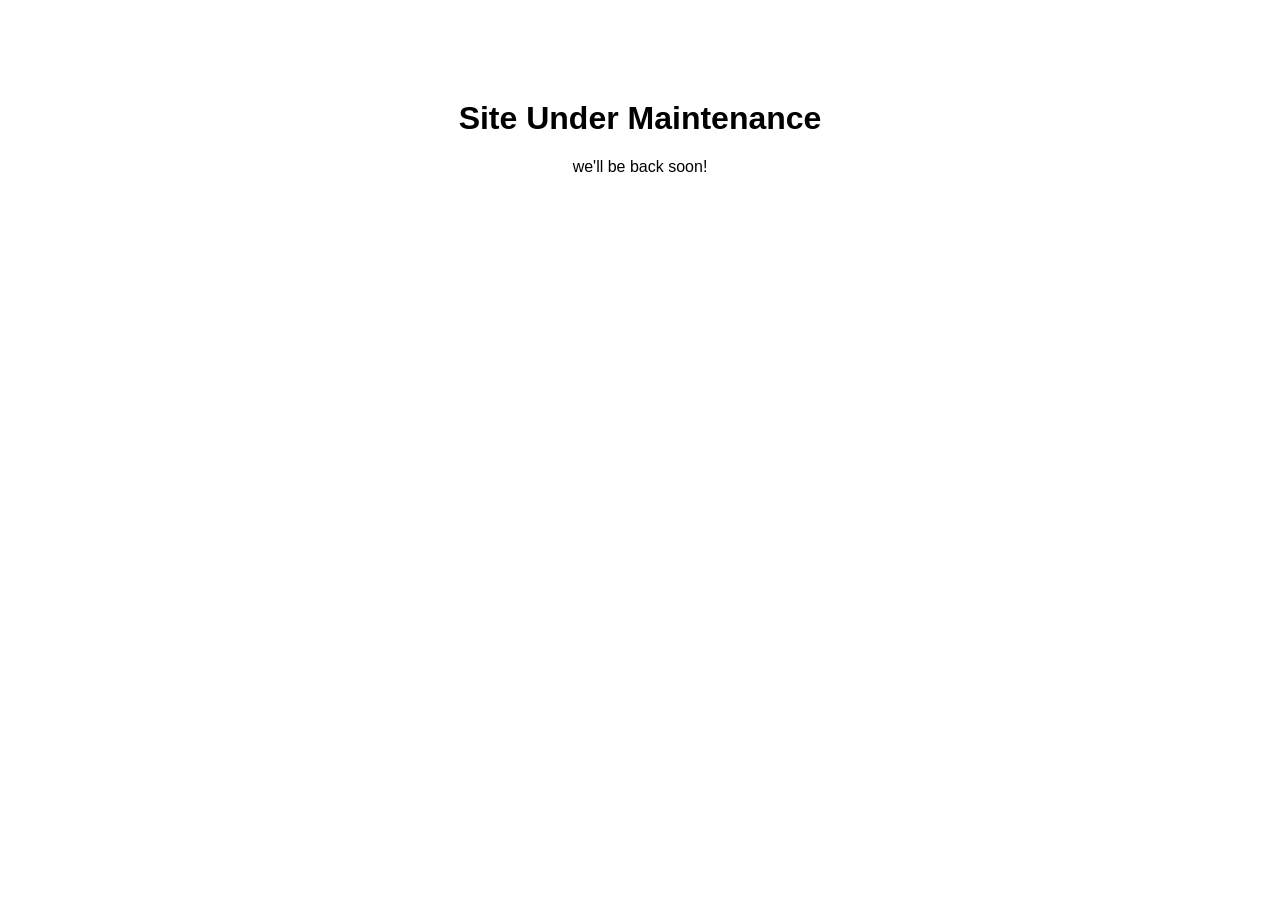
==== index.html @ 4a30d423 "Create index.html" ====
<!Document html>
<html>
  <head>
    <title>Maintenance</title>
    <style>
      body {
        font-family: sans-serif;
        text-align: center;
        margin-top: 100px;
      }
    </style>
  </head>
  <body>
    <h1> Site Under Maintenance</h1>
    <p>we'll be back soon!</p>
  </body>
</html>
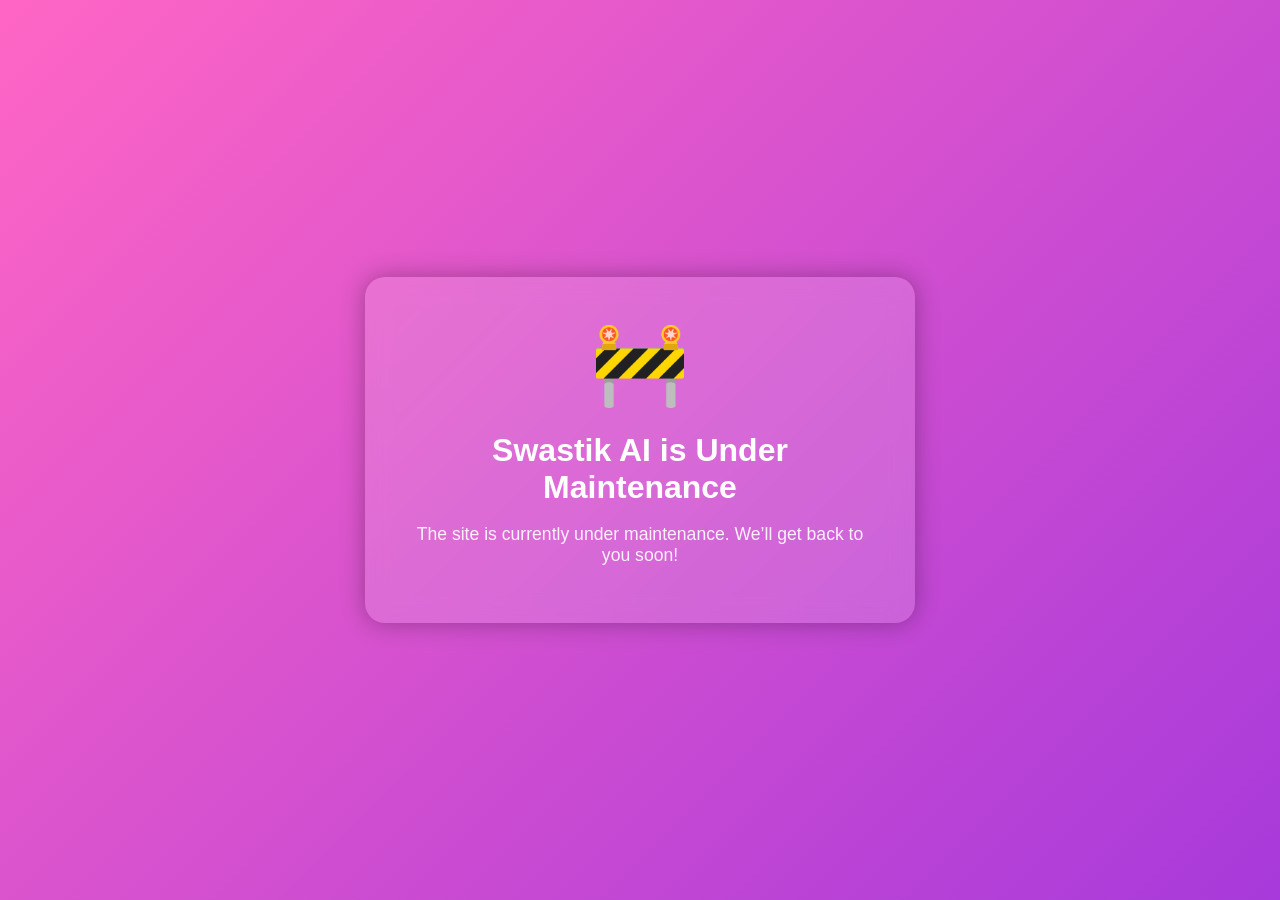
==== commit b23d1306: "Update index.html" ====
--- a/index.html
+++ b/index.html
@@ -1,17 +1,64 @@
-<!Document html>
-<html>
-  <head>
-    <title>Maintenance</title>
-    <style>
-      body {
-        font-family: sans-serif;
-        text-align: center;
-        margin-top: 100px;
-      }
-    </style>
-  </head>
-  <body>
-    <h1> Site Under Maintenance</h1>
-    <p>we'll be back soon!</p>
-  </body>
+<!DOCTYPE html>
+<html lang="en">
+<head>
+  <meta charset="UTF-8" />
+  <meta name="viewport" content="width=device-width, initial-scale=1.0" />
+  <title>Swastik AI - Maintenance</title>
+  <style>
+    body {
+      margin: 0;
+      padding: 0;
+      font-family: "Poppins", sans-serif;
+      background: linear-gradient(135deg, #ff66c4, #8a2be2, #00b4ff, #000000);
+      background-size: 400% 400%;
+      animation: gradientBG 12s ease infinite;
+      color: white;
+      display: flex;
+      flex-direction: column;
+      justify-content: center;
+      align-items: center;
+      height: 100vh;
+      text-align: center;
+    }
+
+    @keyframes gradientBG {
+      0% { background-position: 0% 50%; }
+      50% { background-position: 100% 50%; }
+      100% { background-position: 0% 50%; }
+    }
+
+    .card {
+      background: rgba(255, 255, 255, 0.15);
+      backdrop-filter: blur(12px);
+      padding: 40px 50px;
+      border-radius: 20px;
+      box-shadow: 0 0 25px rgba(0,0,0,0.3);
+      max-width: 450px;
+    }
+
+    .icon {
+      font-size: 80px;
+      margin-bottom: 20px;
+    }
+
+    h1 {
+      font-size: 2rem;
+      margin-bottom: 10px;
+    }
+
+    p {
+      font-size: 1.1rem;
+      opacity: 0.9;
+    }
+  </style>
+</head>
+<body>
+
+  <div class="card">
+    <div class="icon">🚧</div>
+    <h1>Swastik AI is Under Maintenance</h1>
+    <p>The site is currently under maintenance. We’ll get back to you soon!</p>
+  </div>
+
+</body>
 </html>
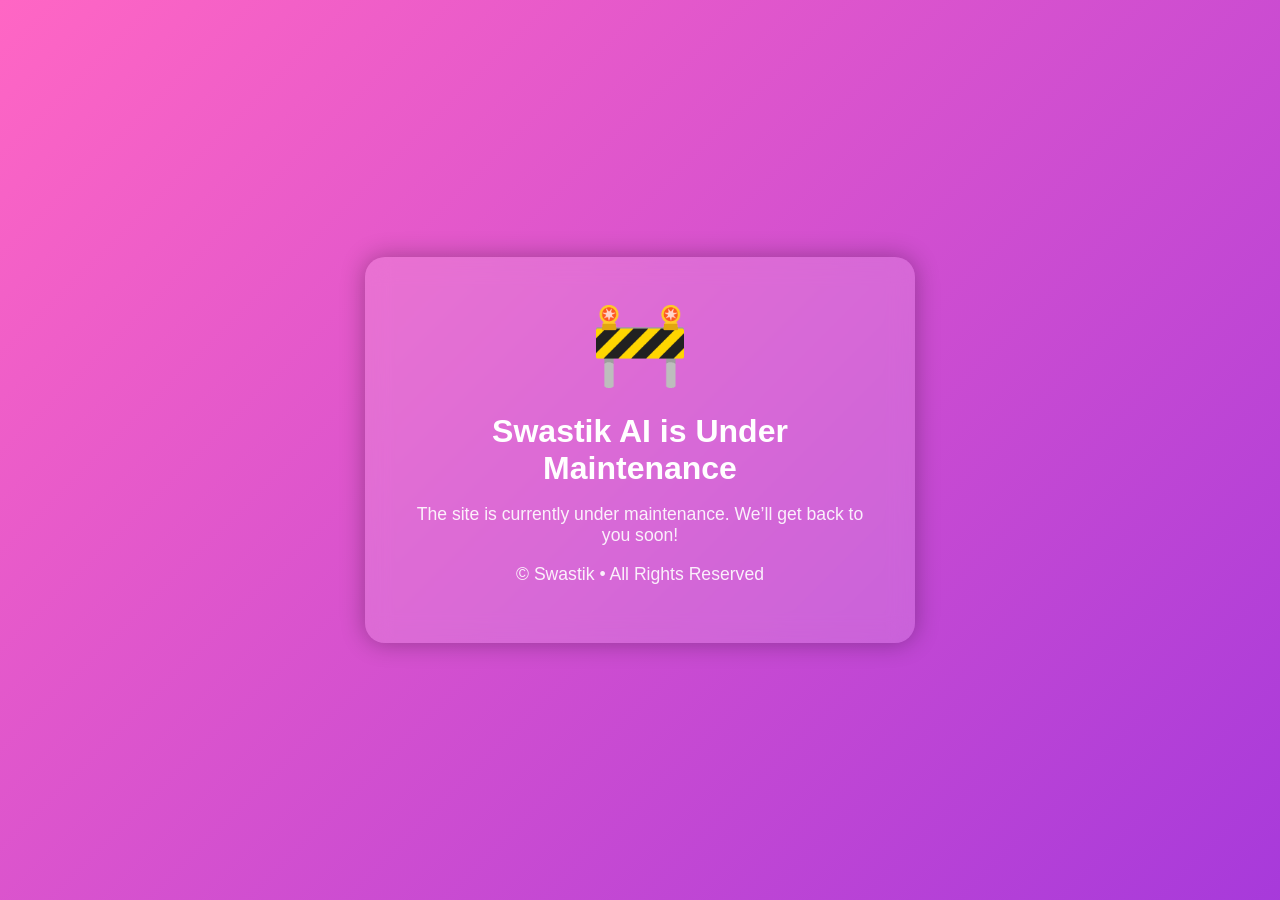
==== commit 571362bb: "Update index.html" ====
--- a/index.html
+++ b/index.html
@@ -58,6 +58,7 @@
     <div class="icon">🚧</div>
     <h1>Swastik AI is Under Maintenance</h1>
     <p>The site is currently under maintenance. We’ll get back to you soon!</p>
+    <p>© Swastik • All Rights Reserved</p>
   </div>
 
 </body>
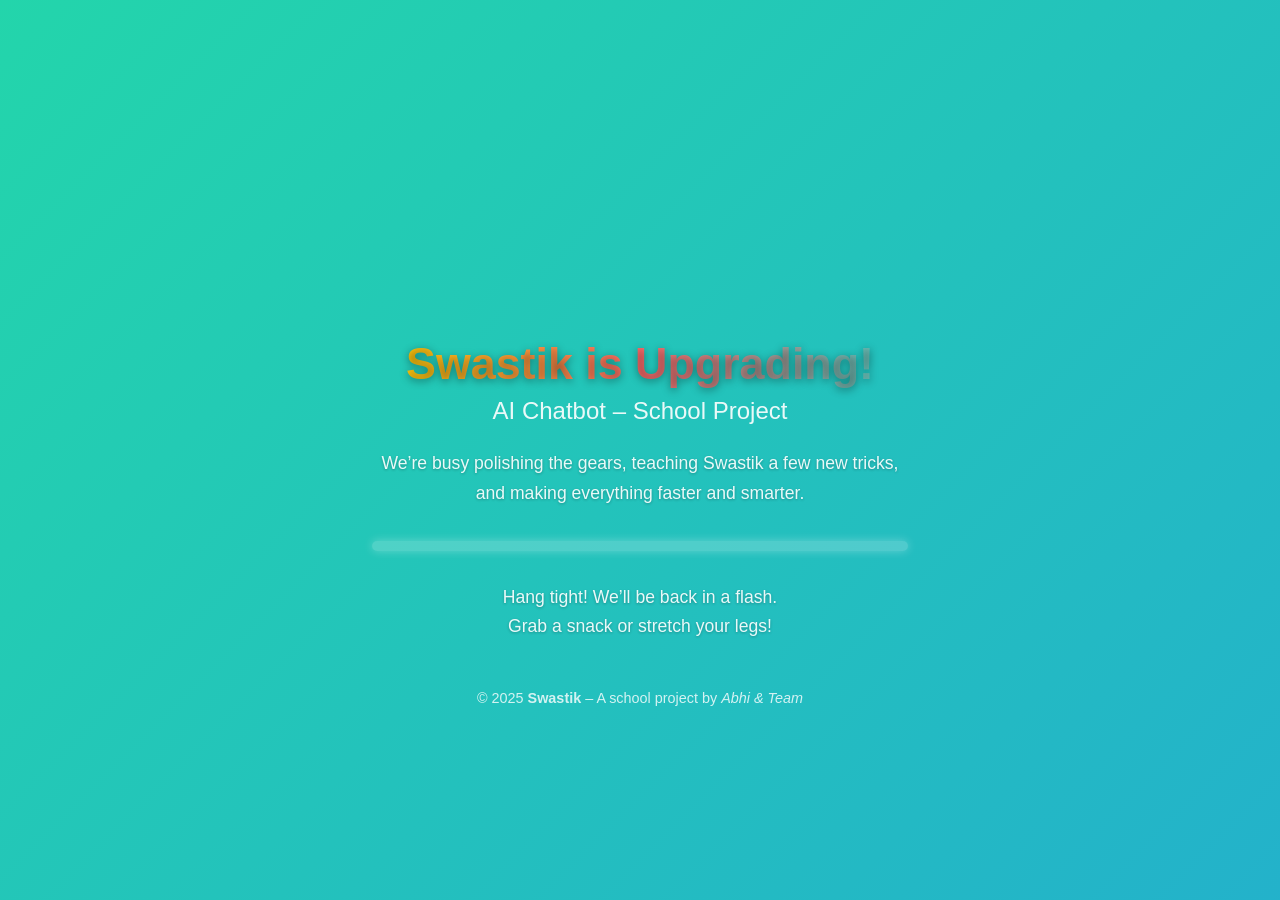
==== commit 7b8fa2c7: "Update index.html" ====
--- a/index.html
+++ b/index.html
@@ -1,65 +1,210 @@
 <!DOCTYPE html>
 <html lang="en">
 <head>
-  <meta charset="UTF-8" />
-  <meta name="viewport" content="width=device-width, initial-scale=1.0" />
-  <title>Swastik AI - Maintenance</title>
-  <style>
-    body {
-      margin: 0;
-      padding: 0;
-      font-family: "Poppins", sans-serif;
-      background: linear-gradient(135deg, #ff66c4, #8a2be2, #00b4ff, #000000);
-      background-size: 400% 400%;
-      animation: gradientBG 12s ease infinite;
-      color: white;
-      display: flex;
-      flex-direction: column;
-      justify-content: center;
-      align-items: center;
-      height: 100vh;
-      text-align: center;
-    }
-
-    @keyframes gradientBG {
-      0% { background-position: 0% 50%; }
-      50% { background-position: 100% 50%; }
-      100% { background-position: 0% 50%; }
-    }
-
-    .card {
-      background: rgba(255, 255, 255, 0.15);
-      backdrop-filter: blur(12px);
-      padding: 40px 50px;
-      border-radius: 20px;
-      box-shadow: 0 0 25px rgba(0,0,0,0.3);
-      max-width: 450px;
-    }
-
-    .icon {
-      font-size: 80px;
-      margin-bottom: 20px;
-    }
-
-    h1 {
-      font-size: 2rem;
-      margin-bottom: 10px;
-    }
-
-    p {
-      font-size: 1.1rem;
-      opacity: 0.9;
-    }
-  </style>
+    <meta charset="UTF-8" />
+    <meta name="viewport" content="width=device-width, initial-scale=1.0"/>
+    <title>Swastik – Under Maintenance</title>
+    <style>
+        /* ==== Reset & Base ==== */
+        *, *::before, *::after { box-sizing: border-box; margin:0; padding:0; }
+        body {
+            font-family: 'Segoe UI', Tahoma, Geneva, Verdana, sans-serif;
+            color: #fff;
+            height: 100vh;
+            display: flex;
+            align-items: center;
+            justify-content: center;
+            text-align: center;
+            overflow: hidden;
+            position: relative;
+            /* Animated colorful gradient background */
+            background: linear-gradient(-45deg, #ee7752, #e73c7e, #23a6d5, #23d5ab);
+            background-size: 400% 400%;
+            animation: gradientShift 15s ease infinite;
+        }
+
+        /* Gradient Animation */
+        @keyframes gradientShift {
+            0% { background-position: 0% 50%; }
+            50% { background-position: 100% 50%; }
+            100% { background-position: 0% 50%; }
+        }
+
+        /* ==== Bubbles Background ==== */
+        .bubbles {
+            position: absolute;
+            top: 0; left: 0; width: 100%; height: 100%;
+            z-index: 0;
+            overflow: hidden;
+        }
+        .bubble {
+            position: absolute;
+            bottom: -100px;
+            background: rgba(255, 255, 255, 0.1);
+            border-radius: 50%;
+            backdrop-filter: blur(5px);
+            animation: rise linear infinite;
+            box-shadow: inset 0 0 15px rgba(255,255,255,0.2);
+        }
+        @keyframes rise {
+            0% { transform: translateY(0) translateX(0) rotate(0deg); opacity: 0.7; }
+            100% { transform: translateY(-120vh) translateX(30px) rotate(360deg); opacity: 0; }
+        }
+
+        /* ==== Container ==== */
+        .container {
+            max-width: 600px;
+            padding: 2rem;
+            animation: fadeIn 1.2s ease-out;
+            position: relative;
+            z-index: 1;
+        }
+
+        /* ==== Logo ==== */
+        .logo {
+            width: 120px;
+            height: 120px;
+            margin: 0 auto 1.5rem;
+            background: url('https://github.com/Abhiraj1121/ai/blob/main/static/Swastik.jpg') center/contain no-repeat;
+            animation: pulse 2s infinite;
+        }
+
+        /* ==== Headings ==== */
+        h1 {
+            font-size: 2.8rem;
+            margin-bottom: .5rem;
+            text-shadow: 0 2px 8px rgba(0,0,0,.4);
+            background: linear-gradient(90deg, #ffd700, #ff6b6b, #4ecdc4);
+            -webkit-background-clip: text;
+            -webkit-text-fill-color: transparent;
+            background-clip: text;
+        }
+        h2 {
+            font-size: 1.5rem;
+            font-weight: 400;
+            margin-bottom: 1.5rem;
+            opacity: .9;
+        }
+
+        /* ==== Message ==== */
+        p {
+            font-size: 1.1rem;
+            line-height: 1.7;
+            margin-bottom: 1.5rem;
+            opacity: .9;
+            text-shadow: 0 1px 3px rgba(0,0,0,.3);
+        }
+
+        /* ==== Progress Bar (now colorful) ==== */
+        .progress {
+            height: 10px;
+            background: rgba(255,255,255,.2);
+            border-radius: 5px;
+            overflow: hidden;
+            margin: 2rem 0;
+            box-shadow: 0 0 10px rgba(255,255,255,.3);
+        }
+        .progress-fill {
+            width: 0;
+            height: 100%;
+            background: linear-gradient(90deg, #ffd700, #ff6b6b, #4ecdc4);
+            animation: loading 3s infinite ease-in-out;
+        }
+
+        /* ==== Footer ==== */
+        footer {
+            margin-top: 3rem;
+            font-size: .9rem;
+            opacity: .8;
+        }
+
+        /* ==== Animations ==== */
+        @keyframes fadeIn {
+            from { opacity:0; transform:translateY(20px); }
+            to   { opacity:1; transform:translateY(0); }
+        }
+        @keyframes pulse {
+            0%,100% { transform:scale(1); }
+            50% { transform:scale(1.15); }
+        }
+        @keyframes loading {
+            0%   { width:0; }
+            100% { width:100%; }
+        }
+
+        /* ==== Responsive ==== */
+        @media (max-width: 480px) {
+            h1 { font-size: 2.2rem; }
+            h2 { font-size: 1.3rem; }
+        }
+    </style>
 </head>
 <body>
-
-  <div class="card">
-    <div class="icon">🚧</div>
-    <h1>Swastik AI is Under Maintenance</h1>
-    <p>The site is currently under maintenance. We’ll get back to you soon!</p>
-    <p>© Swastik • All Rights Reserved</p>
-  </div>
-
+    <!-- Floating Bubbles -->
+    <div class="bubbles" id="bubbles"></div>
+
+    <div class="container">
+        <div class="logo" aria-hidden="true"></div>
+
+        <h1>Swastik is Upgrading!</h1>
+        <h2>AI Chatbot – School Project</h2>
+
+        <p>
+            We’re busy polishing the gears, teaching Swastik a few new tricks, 
+            and making everything faster and smarter.
+        </p>
+
+        <div class="progress">
+            <div class="progress-fill"></div>
+        </div>
+
+        <p>
+            Hang tight! We’ll be back in a flash. <br>
+            Grab a snack or stretch your legs!
+        </p>
+
+        <footer>
+            © 2025 <strong>Swastik</strong> – A school project by <em>Abhi & Team</em>
+        </footer>
+    </div>
+
+    <script>
+        // Generate colorful bubbles
+        const bubblesContainer = document.getElementById('bubbles');
+        const bubbleColors = ['#ff6b6b', '#4ecdc4', '#ffd700', '#a8e6cf', '#95e1d3', '#fce38a'];
+
+        function createBubble() {
+            const bubble = document.createElement('div');
+            bubble.classList.add('bubble');
+
+            const size = Math.random() * 80 + 30; // 30–110px
+            const duration = Math.random() * 20 + 10; // 10–30s
+            const delay = Math.random() * 5;
+            const left = Math.random() * 100;
+            const color = bubbleColors[Math.floor(Math.random() * bubbleColors.length)];
+
+            bubble.style.width = `${size}px`;
+            bubble.style.height = `${size}px`;
+            bubble.style.left = `${left}%`;
+            bubble.style.background = color;
+            bubble.style.opacity = Math.random() * 0.4 + 0.3;
+            bubble.style.animation = `rise ${duration}s linear ${delay}s infinite`;
+
+            bubblesContainer.appendChild(bubble);
+
+            // Remove after animation to save memory
+            setTimeout(() => {
+                bubble.remove();
+            }, (duration + delay) * 1000);
+        }
+
+        // Create bubbles continuously
+        setInterval(createBubble, 800);
+
+        // Initial burst
+        for (let i = 0; i < 12; i++) {
+            setTimeout(createBubble, i * 300);
+        }
+    </script>
 </body>
 </html>
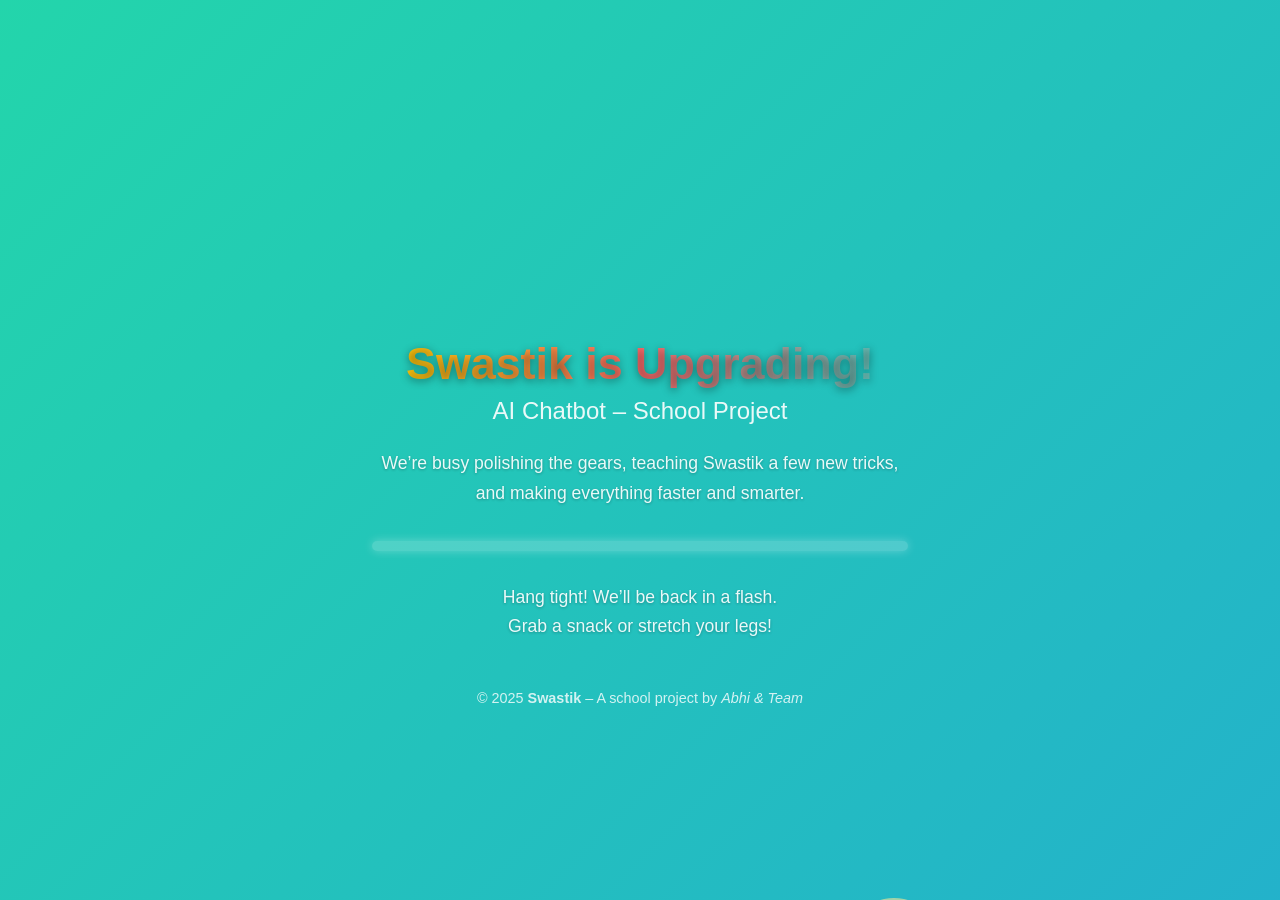
==== commit 348ac795: "Update index.html" ====
--- a/index.html
+++ b/index.html
@@ -4,6 +4,8 @@
     <meta charset="UTF-8" />
     <meta name="viewport" content="width=device-width, initial-scale=1.0"/>
     <title>Swastik – Under Maintenance</title>
+    <link rel="icon" type="image/png" sizes="32x32" href="static/Swastik.jpg">
+    <link rel="apple-touch-icon" href="static/Swastik.jpg">
     <style>
         /* ==== Reset & Base ==== */
         *, *::before, *::after { box-sizing: border-box; margin:0; padding:0; }
@@ -65,7 +67,7 @@
             width: 120px;
             height: 120px;
             margin: 0 auto 1.5rem;
-            background: url('https://github.com/Abhiraj1121/ai/blob/main/static/Swastik.jpg') center/contain no-repeat;
+            background: url('[data-uri]') center/contain no-repeat;
             animation: pulse 2s infinite;
         }
 
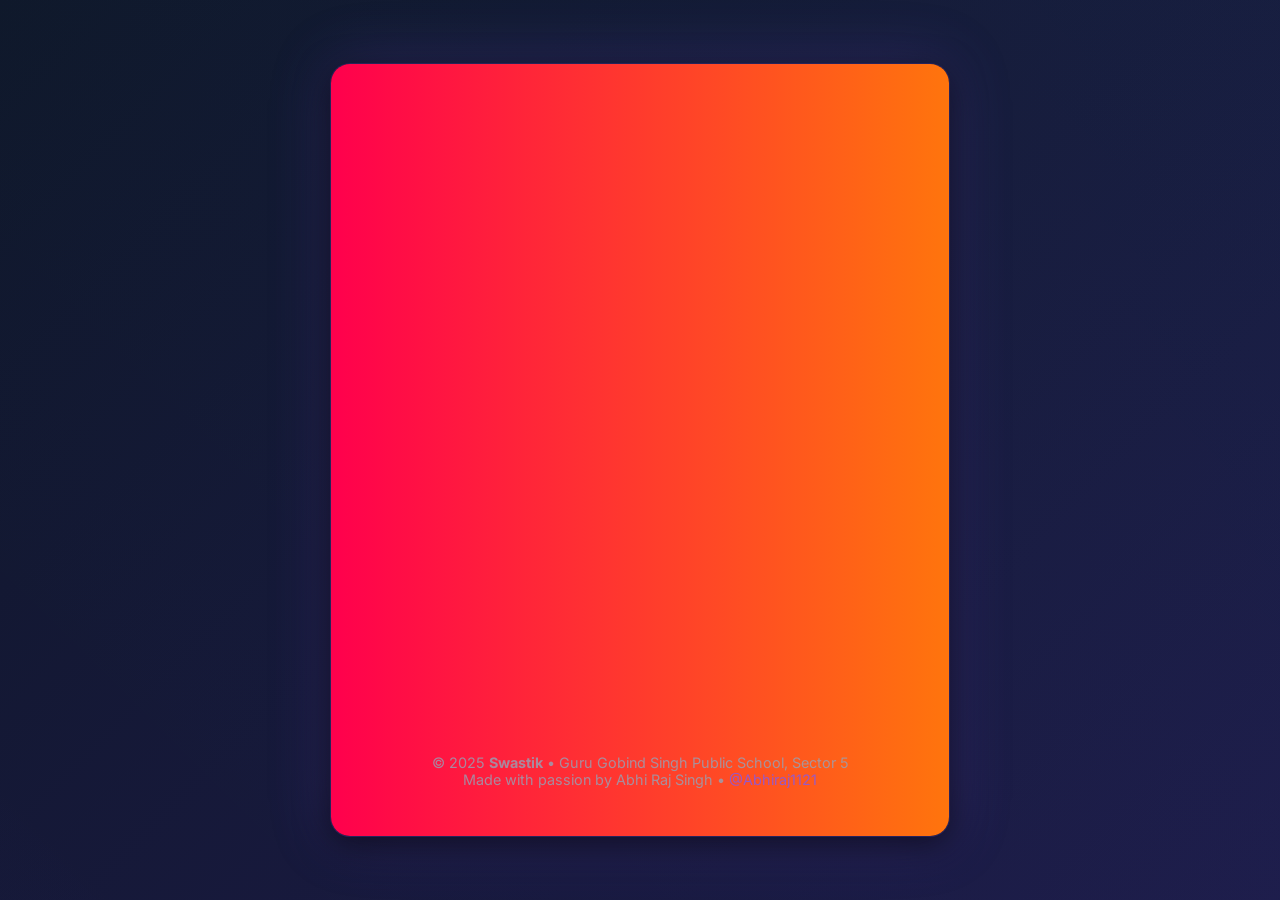
==== commit 47f65cd9: "Update index.html" ====
--- a/index.html
+++ b/index.html
@@ -1,212 +1,186 @@
 <!DOCTYPE html>
 <html lang="en">
 <head>
-    <meta charset="UTF-8" />
-    <meta name="viewport" content="width=device-width, initial-scale=1.0"/>
-    <title>Swastik – Under Maintenance</title>
-    <link rel="icon" type="image/png" sizes="32x32" href="static/Swastik.jpg">
-    <link rel="apple-touch-icon" href="static/Swastik.jpg">
-    <style>
-        /* ==== Reset & Base ==== */
-        *, *::before, *::after { box-sizing: border-box; margin:0; padding:0; }
-        body {
-            font-family: 'Segoe UI', Tahoma, Geneva, Verdana, sans-serif;
-            color: #fff;
-            height: 100vh;
-            display: flex;
-            align-items: center;
-            justify-content: center;
-            text-align: center;
-            overflow: hidden;
-            position: relative;
-            /* Animated colorful gradient background */
-            background: linear-gradient(-45deg, #ee7752, #e73c7e, #23a6d5, #23d5ab);
-            background-size: 400% 400%;
-            animation: gradientShift 15s ease infinite;
-        }
+  <meta charset="UTF-8" />
+  <meta name="viewport" content="width=device-width, initial-scale=1.0, maximum-scale=1.0, user-scalable=no"/>
+  <title>Swastik • Upgrading Intelligence...</title>
+  <link href="https://fonts.googleapis.com/css2?family=Inter:wght@300;500;700&display=swap" rel="stylesheet">
+  <style>
+    /* LOCK EVERYTHING – NO SCROLL EVER */
+    html, body {
+      margin: 0;
+      padding: 0;
+      height: 100%;
+      height: 100dvh;           /* uses dynamic viewport height */
+      overflow: hidden !important;   /* force no scroll */
+      position: fixed;
+      width: 100%;
+    }
 
-        /* Gradient Animation */
-        @keyframes gradientShift {
-            0% { background-position: 0% 50%; }
-            50% { background-position: 100% 50%; }
-            100% { background-position: 0% 50%; }
-        }
+    body {
+      font-family: 'Inter', sans-serif;
+      background: linear-gradient(135deg, #0f172a, #1e1b4b);
+      color: #e0e7ff;
+      display: grid;
+      place-items: center;
+      position: relative;
+    }
 
-        /* ==== Bubbles Background ==== */
-        .bubbles {
-            position: absolute;
-            top: 0; left: 0; width: 100%; height: 100%;
-            z-index: 0;
-            overflow: hidden;
-        }
-        .bubble {
-            position: absolute;
-            bottom: -100px;
-            background: rgba(255, 255, 255, 0.1);
-            border-radius: 50%;
-            backdrop-filter: blur(5px);
-            animation: rise linear infinite;
-            box-shadow: inset 0 0 15px rgba(255,255,255,0.2);
-        }
-        @keyframes rise {
-            0% { transform: translateY(0) translateX(0) rotate(0deg); opacity: 0.7; }
-            100% { transform: translateY(-120vh) translateX(30px) rotate(360deg); opacity: 0; }
-        }
+    /* Full-screen video background */
+    #bgVideo {
+      position: fixed;
+      top: 50%; left: 50%;
+      min-width: 100%; min-height: 100%;
+      width: auto; height: auto;
+      transform: translate(-50%, -50%);
+      object-fit: cover;
+      z-index: -2;
+      filter: brightness(0.4) blur(1px);
+    }
 
-        /* ==== Container ==== */
-        .container {
-            max-width: 600px;
-            padding: 2rem;
-            animation: fadeIn 1.2s ease-out;
-            position: relative;
-            z-index: 1;
-        }
+    /* Subtle moving overlay */
+    body::before {
+      content: "";
+      position: fixed;
+      inset: 0;
+      background: linear-gradient(45deg, rgba(127,90,240,0.08), transparent 30%, rgba(6,214,160,0.06));
+      background-size: 300% 300%;
+      animation: slowMove 20s ease infinite;
+      z-index: -1;
+    }
+    @keyframes slowMove { 0%{background-position:0% 50%} 50%{background-position:100% 50%} 100%{background-position:0% 50%} }
 
-        /* ==== Logo ==== */
-        .logo {
-            width: 120px;
-            height: 120px;
-            margin: 0 auto 1.5rem;
-            background: url('[data-uri]') center/contain no-repeat;
-            animation: pulse 2s infinite;
-        }
+    /* Main card – perfectly centered, no overflow */
+    .card {
+      background: rgba(10, 15, 35, 0.78);
+      backdrop-filter: blur(20px);
+      -webkit-backdrop-filter: blur(20px);
+      border-radius: 20px;
+      border: 1px solid rgba(127, 90, 240, 0.25);
+      padding: 3rem 2.5rem;
+      max-width: 620px;
+      width: 90%;
+      max-height: 90dvh;
+      box-shadow: 0 8px 32px rgba(0,0,0,0.6), 0 0 60px rgba(127,90,240,0.25);
+      animation: cardPulse 4s ease-in-out infinite;
+      overflow: hidden;               /* extra safety */
+      box-sizing: border-box;
+    }
+    @keyframes cardPulse {
+      0%,100% { box-shadow: 0 8px 32px rgba(0,0,0,0.6), 0 0 60px rgba(127,90,240,0.25); }
+      50% { box-shadow: 0 12px 48px rgba(0,0,0,0.7), 0 0 90px rgba(127,90,240,0.45); }
+    }
 
-        /* ==== Headings ==== */
-        h1 {
-            font-size: 2.8rem;
-            margin-bottom: .5rem;
-            text-shadow: 0 2px 8px rgba(0,0,0,.4);
-            background: linear-gradient(90deg, #ffd700, #ff6b6b, #4ecdc4);
-            -webkit-background-clip: text;
-            -webkit-text-fill-color: transparent;
-            background-clip: text;
-        }
-        h2 {
-            font-size: 1.5rem;
-            font-weight: 400;
-            margin-bottom: 1.5rem;
-            opacity: .9;
-        }
+    .logo {
+      width: 110px;
+      height: 110px;
+      border-radius: 20px;
+      object-fit: cover;
+      margin: 0 auto 1.8rem;
+      display: block;
+      box-shadow: 0 0 40px rgba(127,90,240,0.6);
+      animation: logoFloat 5s ease-in-out infinite;
+    }
+    @keyframes logoFloat {
+      0%,100% { transform: translateY(0) rotate(0deg); }
+      50% { transform: translateY(-16px) rotate(3deg); }
+    }
 
-        /* ==== Message ==== */
-        p {
-            font-size: 1.1rem;
-            line-height: 1.7;
-            margin-bottom: 1.5rem;
-            opacity: .9;
-            text-shadow: 0 1px 3px rgba(0,0,0,.3);
-        }
+    h1 {
+      font-size: 3.4rem;
+      font-weight: 700;
+      margin-bottom: 0.4rem;
+      background: linear-gradient(90deg, #c4b5fd, #e0e7ff);
+      -webkit-background-clip: text;
+      background-clip: text;
+      -webkit-text-fill-color: transparent;
+      text-align: center;
+    }
+    h2 {
+      font-size: 1.2rem;
+      font-weight: 300;
+      color: #94a3b8;
+      letter-spacing: 5px;
+      text-transform: uppercase;
+      margin-bottom: 2rem;
+      text-align: center;
+    }
 
-        /* ==== Progress Bar (now colorful) ==== */
-        .progress {
-            height: 10px;
-            background: rgba(255,255,255,.2);
-            border-radius: 5px;
-            overflow: hidden;
-            margin: 2rem 0;
-            box-shadow: 0 0 10px rgba(255,255,255,.3);
-        }
-        .progress-fill {
-            width: 0;
-            height: 100%;
-            background: linear-gradient(90deg, #ffd700, #ff6b6b, #4ecdc4);
-            animation: loading 3s infinite ease-in-out;
-        }
+    p {
+      font-size: 1.2rem;
+      line-height: 1.7;
+      color: #94a3b8;
+      margin: 1.8rem 0;
+      text-align: center;
+    }
 
-        /* ==== Footer ==== */
-        footer {
-            margin-top: 3rem;
-            font-size: .9rem;
-            opacity: .8;
-        }
+    .progress {
+      height: 7px;
+      background: rgba(255,255,255,0.1);
+      border-radius: 4px;
+      overflow: hidden;
+      margin: 2.5rem 0;
+    }
+    .progress::before {
+      content: "";
+      position: absolute;
+      inset: 0;
+      background: linear-gradient(90deg, #ff004d, #ff8c00, #ffee00, #40e0d0, #7f5af0, #ff004d);
+      background-size: 600%;
+      animation: rgbFlow 8s linear infinite;
+    }
+    @keyframes rgbFlow { 0%{background-position:0% 50%} 100%{background-position:100% 50%} }
 
-        /* ==== Animations ==== */
-        @keyframes fadeIn {
-            from { opacity:0; transform:translateY(20px); }
-            to   { opacity:1; transform:translateY(0); }
-        }
-        @keyframes pulse {
-            0%,100% { transform:scale(1); }
-            50% { transform:scale(1.15); }
-        }
-        @keyframes loading {
-            0%   { width:0; }
-            100% { width:100%; }
-        }
+    .status {
+      font-size: 1.05rem;
+      color: #a78bfa;
+      font-weight: 500;
+      letter-spacing: 1px;
+      text-align: center;
+    }
 
-        /* ==== Responsive ==== */
-        @media (max-width: 480px) {
-            h1 { font-size: 2.2rem; }
-            h2 { font-size: 1.3rem; }
-        }
-    </style>
+    footer {
+      margin-top: 3rem;
+      font-size: 0.9rem;
+      color: #94a3b8;
+      text-align: center;
+      opacity: 0.8;
+    }
+    footer a { color: #7f5af0; text-decoration: none; }
+    footer a:hover { text-decoration: underline; }
+  </style>
 </head>
 <body>
-    <!-- Floating Bubbles -->
-    <div class="bubbles" id="bubbles"></div>
 
-    <div class="container">
-        <div class="logo" aria-hidden="true"></div>
+  <video autoplay muted loop playsinline id="bgVideo">
+    <source src="https://motionbgs.com/media/7362/hydrangeas-rain.960x540.mp4" type="video/mp4">
+  </video>
 
-        <h1>Swastik is Upgrading!</h1>
-        <h2>AI Chatbot – School Project</h2>
+  <div class="card">
+    <img src="static/Swastik.jpg" alt="Swastik" class="logo" />
 
-        <p>
-            We’re busy polishing the gears, teaching Swastik a few new tricks, 
-            and making everything faster and smarter.
-        </p>
+    <h1>Swastik</h1>
+    <h2>Intelligence Upgrade in Progress</h2>
 
-        <div class="progress">
-            <div class="progress-fill"></div>
-        </div>
+    <p>
+      We're making Swastik even smarter — training on new school data,<br>
+      improving voice recognition, and polishing every detail.
+    </p>
 
-        <p>
-            Hang tight! We’ll be back in a flash. <br>
-            Grab a snack or stretch your legs!
-        </p>
+    <div class="progress"></div>
 
-        <footer>
-            © 2025 <strong>Swastik</strong> – A school project by <em>Abhi & Team</em>
-        </footer>
-    </div>
+    <div class="status">Neural Enhancement • Running smoothly</div>
 
-    <script>
-        // Generate colorful bubbles
-        const bubblesContainer = document.getElementById('bubbles');
-        const bubbleColors = ['#ff6b6b', '#4ecdc4', '#ffd700', '#a8e6cf', '#95e1d3', '#fce38a'];
+    <p style="margin-top: 2.5rem;">
+      Back in a few minutes.<br>
+      Thank you for your patience — greatness takes time ♡
+    </p>
 
-        function createBubble() {
-            const bubble = document.createElement('div');
-            bubble.classList.add('bubble');
+    <footer>
+      © 2025 <strong>Swastik</strong> • Guru Gobind Singh Public School, Sector 5<br>
+      Made with passion by Abhi Raj Singh • <a href="https://github.com/Abhiraj1121" target="_blank">@Abhiraj1121</a>
+    </footer>
+  </div>
 
-            const size = Math.random() * 80 + 30; // 30–110px
-            const duration = Math.random() * 20 + 10; // 10–30s
-            const delay = Math.random() * 5;
-            const left = Math.random() * 100;
-            const color = bubbleColors[Math.floor(Math.random() * bubbleColors.length)];
-
-            bubble.style.width = `${size}px`;
-            bubble.style.height = `${size}px`;
-            bubble.style.left = `${left}%`;
-            bubble.style.background = color;
-            bubble.style.opacity = Math.random() * 0.4 + 0.3;
-            bubble.style.animation = `rise ${duration}s linear ${delay}s infinite`;
-
-            bubblesContainer.appendChild(bubble);
-
-            // Remove after animation to save memory
-            setTimeout(() => {
-                bubble.remove();
-            }, (duration + delay) * 1000);
-        }
-
-        // Create bubbles continuously
-        setInterval(createBubble, 800);
-
-        // Initial burst
-        for (let i = 0; i < 12; i++) {
-            setTimeout(createBubble, i * 300);
-        }
-    </script>
 </body>
 </html>
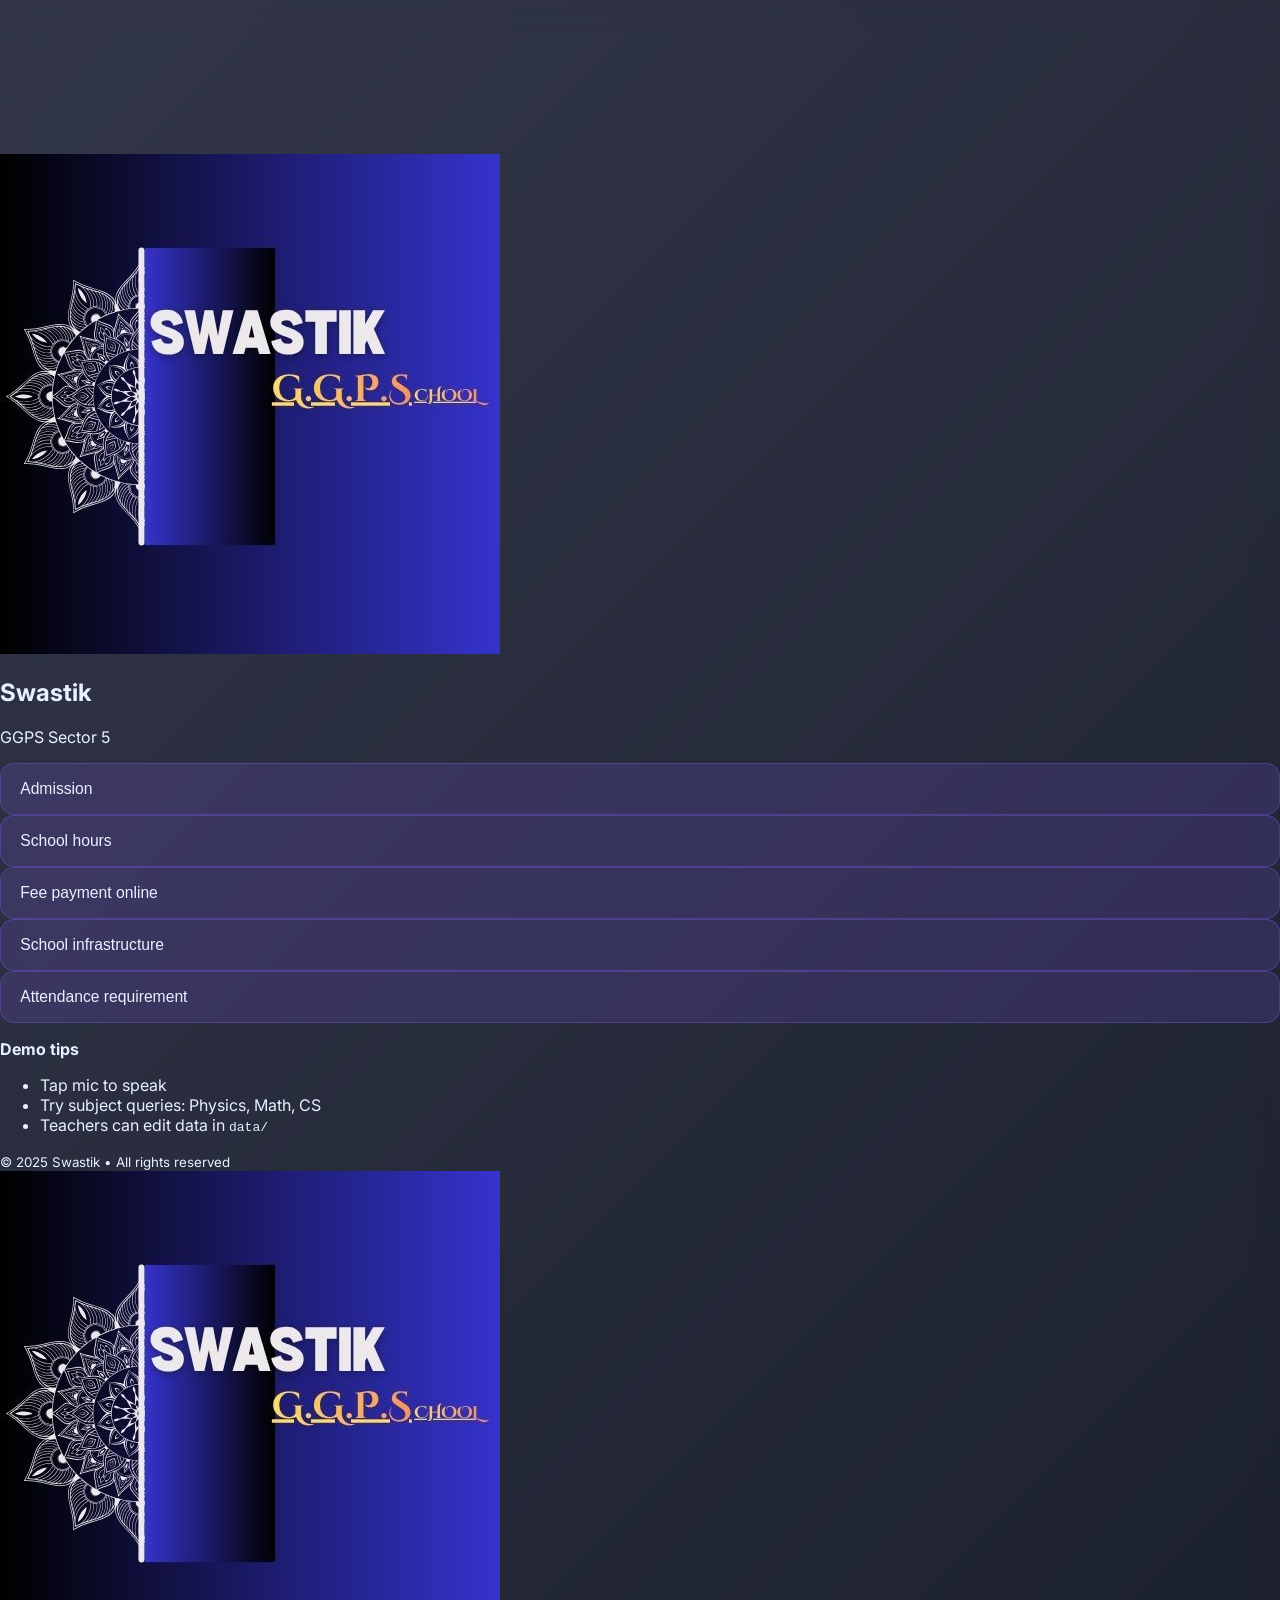
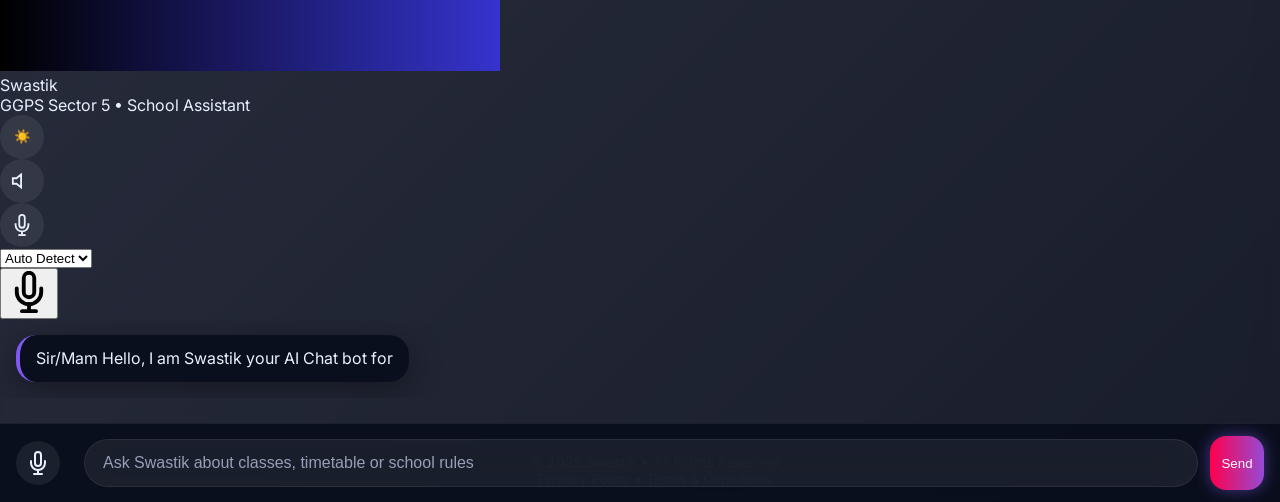
==== commit faa39695: "Rename index-original.html to index.html" ====
--- a/index.html
+++ b/index.html
@@ -1,186 +1,173 @@
 <!DOCTYPE html>
 <html lang="en">
 <head>
-  <meta charset="UTF-8" />
-  <meta name="viewport" content="width=device-width, initial-scale=1.0, maximum-scale=1.0, user-scalable=no"/>
-  <title>Swastik • Upgrading Intelligence...</title>
-  <link href="https://fonts.googleapis.com/css2?family=Inter:wght@300;500;700&display=swap" rel="stylesheet">
-  <style>
-    /* LOCK EVERYTHING – NO SCROLL EVER */
-    html, body {
-      margin: 0;
-      padding: 0;
-      height: 100%;
-      height: 100dvh;           /* uses dynamic viewport height */
-      overflow: hidden !important;   /* force no scroll */
-      position: fixed;
-      width: 100%;
-    }
+  <meta charset="utf-8" />
+  <meta name="viewport" content="width=device-width, initial-scale=1" />
+  <title>Swsastik • GGPS Sector 5</title>
+  <link rel="icon" type="image/png" sizes="32x32" href="static/Swastik.jpg">
+  <link rel="apple-touch-icon" href="static/Swastik.jpg">
+  <link href="https://fonts.googleapis.com/css2?family=Inter:wght@300;400;600;700&display=swap" rel="stylesheet" />
+  <link rel="stylesheet" href="static/style.css" />
+</head>
+<video autoplay muted loop id="bgVideo">
+  <source src="https://motionbgs.com/media/7362/hydrangeas-rain.960x540.mp4" type="video/mp4">
+</video>
+<video id="lightVideo" class="bg-video light-video" autoplay muted loop playsinline>
+  <source src="https://motionbgs.com/media/8251/dongbaek-egospicebush-limbus-company.960x540.mp4" type="video/mp4">
+</video>
+<body class="dark">
+  <div class="app">
+    <!-- Sidebar -->
+    <aside class="sidebar">
+      <div class="brand">
+        <img src="static/Swastik.jpg" alt="Swastik Logo" class="logo" />
+        <div>
+          <h1>Swastik</h1>
+          <p class="school">GGPS Sector 5</p>
+        </div>
+      </div>
 
-    body {
-      font-family: 'Inter', sans-serif;
-      background: linear-gradient(135deg, #0f172a, #1e1b4b);
-      color: #e0e7ff;
-      display: grid;
-      place-items: center;
-      position: relative;
-    }
+      <div class="quick-actions">
+        <button class="chip" data-q="How to take admission in school?">Admission</button>
+        <button class="chip" data-q="What are the school hours?">School hours</button>
+        <button class="chip" data-q="How to pay fees online?">Fee payment online</button>
+        <button class="chip" data-q="Can you tell me about the infrastructure of GGPS">School infrastructure</button>
+        <button class="chip" data-q="What is the attendance requirement to sit for exams?">Attendance requirement</button>
+      </div>
+      
 
-    /* Full-screen video background */
-    #bgVideo {
-      position: fixed;
-      top: 50%; left: 50%;
-      min-width: 100%; min-height: 100%;
-      width: auto; height: auto;
-      transform: translate(-50%, -50%);
-      object-fit: cover;
-      z-index: -2;
-      filter: brightness(0.4) blur(1px);
-    }
+      <div class="info">
+        <p><strong>Demo tips</strong></p>
+        <ul>
+          <li>Tap mic to speak</li>
+          <li>Try subject queries: Physics, Math, CS</li>
+          <li>Teachers can edit data in <code>data/</code></li>
+        </ul>
+      </div>
 
-    /* Subtle moving overlay */
-    body::before {
-      content: "";
-      position: fixed;
-      inset: 0;
-      background: linear-gradient(45deg, rgba(127,90,240,0.08), transparent 30%, rgba(6,214,160,0.06));
-      background-size: 300% 300%;
-      animation: slowMove 20s ease infinite;
-      z-index: -1;
-    }
-    @keyframes slowMove { 0%{background-position:0% 50%} 50%{background-position:100% 50%} 100%{background-position:0% 50%} }
+      <div class="credits">
+        <small>© 2025 Swastik • All rights reserved</small>
+      </div>
+    </aside>
 
-    /* Main card – perfectly centered, no overflow */
-    .card {
-      background: rgba(10, 15, 35, 0.78);
-      backdrop-filter: blur(20px);
-      -webkit-backdrop-filter: blur(20px);
-      border-radius: 20px;
-      border: 1px solid rgba(127, 90, 240, 0.25);
-      padding: 3rem 2.5rem;
-      max-width: 620px;
-      width: 90%;
-      max-height: 90dvh;
-      box-shadow: 0 8px 32px rgba(0,0,0,0.6), 0 0 60px rgba(127,90,240,0.25);
-      animation: cardPulse 4s ease-in-out infinite;
-      overflow: hidden;               /* extra safety */
-      box-sizing: border-box;
-    }
-    @keyframes cardPulse {
-      0%,100% { box-shadow: 0 8px 32px rgba(0,0,0,0.6), 0 0 60px rgba(127,90,240,0.25); }
-      50% { box-shadow: 0 12px 48px rgba(0,0,0,0.7), 0 0 90px rgba(127,90,240,0.45); }
-    }
+    <!-- Chat Area -->
+    <main class="chat-area">
+      <!-- Listening Animation -->
+      <div id="listeningAnimation" class="listening-animation" style="display: none;">
+        <div class="glow-ring">
+          <div class="ripple"></div>
+          <div class="ripple"></div>
+        </div>
+      </div>
 
-    .logo {
-      width: 110px;
-      height: 110px;
-      border-radius: 20px;
-      object-fit: cover;
-      margin: 0 auto 1.8rem;
-      display: block;
-      box-shadow: 0 0 40px rgba(127,90,240,0.6);
-      animation: logoFloat 5s ease-in-out infinite;
-    }
-    @keyframes logoFloat {
-      0%,100% { transform: translateY(0) rotate(0deg); }
-      50% { transform: translateY(-16px) rotate(3deg); }
-    }
+      <!-- Chat Header -->
+      <header class="chat-header">
+        <div class="header-left">
+          <div class="avatar">
+            <img src="static/Swastik.jpg" alt="Swastik Logo" class="chat-logo" />
+          </div>
+          <div>
+            <div class="name">Swastik</div>
+            <div class="status">GGPS Sector 5 • School Assistant</div>
+          </div>
+        </div>
+        <div class="header-actions">
+          <!-- 🌙 / ☀️ Theme -->
+<button id="themeToggle" class="icon-btn" title="Toggle Theme">
+  <svg id="themeIcon" xmlns="http://www.w3.org/2000/svg" width="22" height="22"
+       viewBox="0 0 24 24" fill="none" stroke="currentColor" stroke-width="2">
+    <circle cx="12" cy="12" r="5"></circle>
+    <line x1="12" y1="1" x2="12" y2="3"></line>
+    <line x1="12" y1="21" x2="12" y2="23"></line>
+    <line x1="4.22" y1="4.22" x2="5.64" y2="5.64"></line>
+    <line x1="18.36" y1="18.36" x2="19.78" y2="19.78"></line>
+    <line x1="1" y1="12" x2="3" y2="12"></line>
+    <line x1="21" y1="12" x2="23" y2="12"></line>
+    <line x1="4.22" y1="19.78" x2="5.64" y2="18.36"></line>
+    <line x1="18.36" y1="5.64" x2="19.78" y2="4.22"></line>
+  </svg>
+</button>
 
-    h1 {
-      font-size: 3.4rem;
-      font-weight: 700;
-      margin-bottom: 0.4rem;
-      background: linear-gradient(90deg, #c4b5fd, #e0e7ff);
-      -webkit-background-clip: text;
-      background-clip: text;
-      -webkit-text-fill-color: transparent;
-      text-align: center;
-    }
-    h2 {
-      font-size: 1.2rem;
-      font-weight: 300;
-      color: #94a3b8;
-      letter-spacing: 5px;
-      text-transform: uppercase;
-      margin-bottom: 2rem;
-      text-align: center;
-    }
+<!-- 🔊 / 🔇 Mute -->
+<button id="muteToggle" class="icon-btn" title="Toggle Mute">
+  <svg id="muteIcon" xmlns="http://www.w3.org/2000/svg" width="22" height="22"
+       viewBox="0 0 24 24" fill="none" stroke="currentColor" stroke-width="2">
+    <polygon points="11 5 6 9 2 9 2 15 6 15 11 19 11 5"></polygon>
+  </svg>
+</button>
 
-    p {
-      font-size: 1.2rem;
-      line-height: 1.7;
-      color: #94a3b8;
-      margin: 1.8rem 0;
-      text-align: center;
-    }
+<!-- 🎙️ Voice Only Mode -->
+<button id="voiceOnlyToggle" class="icon-btn" title="Voice Only Mode">
+  <svg id="voiceIcon" xmlns="http://www.w3.org/2000/svg" width="22" height="22"
+       viewBox="0 0 24 24" fill="none" stroke="currentColor" stroke-width="2">
+    <path d="M12 1a3 3 0 0 0-3 3v8a3 3 0 0 0 6 0V4a3 3 0 0 0-3-3z"/>
+    <path d="M19 10v2a7 7 0 0 1-14 0v-2"/>
+    <line x1="12" y1="19" x2="12" y2="23"/>
+    <line x1="8" y1="23" x2="16" y2="23"/>
+  </svg>
+</button>
 
-    .progress {
-      height: 7px;
-      background: rgba(255,255,255,0.1);
-      border-radius: 4px;
-      overflow: hidden;
-      margin: 2.5rem 0;
-    }
-    .progress::before {
-      content: "";
-      position: absolute;
-      inset: 0;
-      background: linear-gradient(90deg, #ff004d, #ff8c00, #ffee00, #40e0d0, #7f5af0, #ff004d);
-      background-size: 600%;
-      animation: rgbFlow 8s linear infinite;
-    }
-    @keyframes rgbFlow { 0%{background-position:0% 50%} 100%{background-position:100% 50%} }
+          <select id="languageToggle" title="Choose language">
+            <option value="auto" lang="en">Auto Detect</option>
+            <option value="en" lang="en">English</option>
+            <option value="hi" lang="hi">Hindi</option>
+          </select>
+        </div>
+      </header>
+      <!-- 🎙️ Wake Mic Button (Voice-Only Mode) -->
+       <button id="wakeMicButton" class="wake-mic" title="Tap to wake Swastik">
+        <svg xmlns="http://www.w3.org/2000/svg" width="42" height="42" viewBox="0 0 24 24" fill="none" stroke="currentColor" stroke-width="2.2" stroke-linecap="round" stroke-linejoin="round">
+          <path d="M12 1a3 3 0 0 0-3 3v8a3 3 0 0 0 6 0V4a3 3 0 0 0-3-3z"/>
+          <path d="M19 10v2a7 7 0 0 1-14 0v-2"/>
+          <line x1="12" y1="19" x2="12" y2="23"/>
+          <line x1="8" y1="23" x2="16" y2="23"/>
+        </svg>
+      </button>
 
-    .status {
-      font-size: 1.05rem;
-      color: #a78bfa;
-      font-weight: 500;
-      letter-spacing: 1px;
-      text-align: center;
-    }
+      <!-- Chat Messages -->
+      <section id="chat" class="chat"></section>
 
-    footer {
-      margin-top: 3rem;
-      font-size: 0.9rem;
-      color: #94a3b8;
-      text-align: center;
-      opacity: 0.8;
-    }
-    footer a { color: #7f5af0; text-decoration: none; }
-    footer a:hover { text-decoration: underline; }
-  </style>
-</head>
-<body>
+      <!-- Composer Wrapper -->
+      <div class="composer-container">
+        <div class="composer">
+          <button id="mic" class="icon-btn" title="Voice input" role="button">
+            <svg class="mic-icon" xmlns="http://www.w3.org/2000/svg" width="24" height="24"
+            viewBox="0 0 24 24" fill="none" stroke="currentColor" stroke-width="2"
+            stroke-linecap="round" stroke-linejoin="round">
+            <path d="M12 1a3 3 0 0 0-3 3v8a3 3 0 0 0 6 0V4a3 3 0 0 0-3-3z"></path>
+            <path d="M19 10v2a7 7 0 0 1-14 0v-2"></path>
+            <line x1="12" y1="19" x2="12" y2="23"></line>
+            <line x1="8" y1="23" x2="16" y2="23"></line>
+          </svg>
 
-  <video autoplay muted loop playsinline id="bgVideo">
-    <source src="https://motionbgs.com/media/7362/hydrangeas-rain.960x540.mp4" type="video/mp4">
-  </video>
+          </button>
+          <span id="mic-status" class="mic-status"></span>
+          <input id="msg" type="text" placeholder="Ask Swastik about classes, timetable or school rules" autocomplete="off" />
+          <button id="send" class="send-btn" role="button">Send</button>
+        </div>
+      </div>
+    </main>
+  </div>
+  <!-- Legal Footer -->
+<footer style="
+    width: 100%;
+    padding: 15px;
+    text-align: center;
+    margin-top: 40px;
+    font-size: 14px;
+    color: #fff;
+    opacity: 0.85;
+">
+    © 2025 Swastik • All Rights Reserved  
+    <br>
+    <a href="https://abhiraj1121.github.io/ai-tc/"
+       target="_blank"
+       style="color:#8fd3ff; text-decoration:none;">
+        Privacy Policy • Terms & Conditions
+    </a>
+</footer>
 
-  <div class="card">
-    <img src="static/Swastik.jpg" alt="Swastik" class="logo" />
-
-    <h1>Swastik</h1>
-    <h2>Intelligence Upgrade in Progress</h2>
-
-    <p>
-      We're making Swastik even smarter — training on new school data,<br>
-      improving voice recognition, and polishing every detail.
-    </p>
-
-    <div class="progress"></div>
-
-    <div class="status">Neural Enhancement • Running smoothly</div>
-
-    <p style="margin-top: 2.5rem;">
-      Back in a few minutes.<br>
-      Thank you for your patience — greatness takes time ♡
-    </p>
-
-    <footer>
-      © 2025 <strong>Swastik</strong> • Guru Gobind Singh Public School, Sector 5<br>
-      Made with passion by Abhi Raj Singh • <a href="https://github.com/Abhiraj1121" target="_blank">@Abhiraj1121</a>
-    </footer>
-  </div>
-
+<!-- Script -->
+<script src="static/script.js"></script>
 </body>
 </html>
--- a/static/style.css
+++ b/static/style.css
@@ -0,0 +1,443 @@
+/* ============================================= */
+/*  SWASTIK – FINAL CLEAN & PERFECT CSS (2025)  */
+/*  All bugs fixed: Top bar, Menu, Safe Areas   */
+/* ============================================= */
+
+:root {
+  --bg-dark: #0a0e1e;
+  --panel: rgba(9, 14, 28, 0.94);
+  --glass: rgba(255, 255, 255, 0.07);
+  --accent-purple: #7f5af0;
+  --accent-blue: #00e5ff;
+  --accent-pink: #ff77e9;
+  --text: #e8f1ff;
+  --text-muted: #97a0b8;
+  --shadow: 0 8px 32px rgba(0, 0, 0, 0.35);
+}
+
+body.light {
+  --bg-dark: #f8faff;
+  --panel: rgba(255, 255, 255, 0.96);
+  --glass: rgba(0, 0, 0, 0.06);
+  --text: #1a202c;
+  --text-muted: #718096;
+  background: linear-gradient(135deg, rgba(248, 250, 255, 0.95), rgba(233, 237, 255, 0.98)),
+              url('/static/wallpaper.jpg') center/cover fixed;
+}
+
+body {
+  margin: 0;
+  font-family: 'Inter', system-ui, sans-serif;
+  background: linear-gradient(135deg, rgba(15, 20, 40, 0.85), rgba(5, 10, 25, 0.92)),
+              url('/static/wallpaper.jpg') center/cover fixed;
+  color: var(--text);
+  min-height: 100dvh;
+  overflow: hidden;
+  backdrop-filter: blur(12px);
+}
+
+/* =================================== */
+/*  FULL SCREEN LAYOUT + SAFE AREAS    */
+/* =================================== */
+.app-container {
+  display: flex;
+  flex-direction: column;
+  height: 100dvh;
+  max-width: 100vw;
+  overflow: hidden;
+}
+
+/* ====================== TOPBAR ====================== */
+.topbar {
+  display: flex;
+  align-items: center;
+  justify-content: space-between;
+  padding: 12px 16px;
+  padding-top: calc(12px + env(safe-area-inset-top));
+  padding-left: max(16px, env(safe-area-inset-left));
+  padding-right: max(16px, env(safe-area-inset-right));
+  background: var(--panel);
+  backdrop-filter: blur(20px);
+  -webkit-backdrop-filter: blur(20px);
+  border-bottom: 1px solid var(--glass);
+  z-index: 100;
+}
+
+.core-wrapper { display: flex; align-items: center; gap: 12px; flex: 1; }
+.bot-name { font-weight: 700; font-size: 1.15rem; }
+.voice-status { font-size: 0.82rem; color: var(--text-muted); }
+
+.icon-btn {
+  width: 44px; height: 44px;
+  border: none; border-radius: 50%;
+  background: var(--glass);
+  color: var(--text);
+  display: flex; align-items: center; justify-content: center;
+  cursor: pointer;
+  transition: all 0.2s;
+}
+.icon-btn:hover { background: rgba(127,90,240,0.3); transform: scale(1.05); }
+
+/* ====================== ORB (SWASTIK CORE) ====================== */
+.swastik-core, .assistant-core {
+  position: relative;
+  border-radius: 50%;
+  cursor: pointer;
+  overflow: hidden;
+  background: radial-gradient(circle at 30% 30%, rgba(255,255,255,0.5), rgba(127,90,240,0.3), transparent);
+  box-shadow: 0 0 30px rgba(127,90,240,0.6),
+              inset 0 4px 12px rgba(255,255,255,0.35),
+              inset 0 -4px 12px rgba(0,0,0,0.25);
+  animation: orbIdle 3s ease-in-out infinite;
+}
+.swastik-core { width: 56px; height: 56px; }
+.assistant-core { width: 160px; height: 160px; }
+@media (max-width: 360px) { .assistant-core { width: 140px; height: 140px; } }
+
+.swastik-core::before, .assistant-core::before {
+  content: ""; position: absolute; inset: 6px; border-radius: 50%;
+  background: radial-gradient(circle at 35% 30%, rgba(255,255,255,0.7), rgba(0,229,255,0.2));
+}
+.swastik-core::after, .assistant-core::after {
+  content: ""; position: absolute;
+  background: radial-gradient(circle, rgba(255,255,255,0.95), transparent);
+  border-radius: 50%; filter: blur(1px);
+  box-shadow: 0 0 15px white;
+}
+.swastik-core::after { top: 14px; left: 14px; width: 12px; height: 12px; }
+.assistant-core::after { top: 36px; left: 36px; width: 28px; height: 28px; }
+
+.swastik-core.idle, .assistant-core.idle { animation: orbIdle 3s ease-in-out infinite; }
+.swastik-core.listening, .assistant-core.listening { animation: orbListening 1.8s ease-in-out infinite; }
+.swastik-core.speaking, .assistant-core.speaking { animation: orbSpeaking 1.4s ease-in-out infinite; }
+
+@keyframes orbIdle { 0%,100%{transform:scale(1)} 50%{transform:scale(1.04)} }
+@keyframes orbListening { 0%,100%{transform:scale(1.08) rotate(-2deg)} 50%{transform:scale(1.18) rotate(2deg)} }
+@keyframes orbSpeaking { 0%,100%{transform:scale(1.12) rotate(-3deg)} 50%{transform:scale(1.25) rotate(3deg)} }
+
+/* ====================== CHAT ====================== */
+.chat {
+  flex: 1;
+  overflow-y: auto;
+  padding: 16px;
+  display: flex;
+  flex-direction: column;
+  gap: 12px;
+  scroll-behavior: smooth;
+}
+.chat::-webkit-scrollbar { width: 4px; }
+.chat::-webkit-scrollbar-thumb { background: rgba(127,90,240,0.5); border-radius: 2px; }
+
+.bubble {
+  max-width: 85%;
+  padding: 12px 16px;
+  border-radius: 20px;
+  line-height: 1.45;
+  box-shadow: var(--shadow);
+  animation: bubblePop 0.35s ease-out;
+  word-wrap: break-word;
+}
+.bubble.user { align-self: flex-end; background: linear-gradient(135deg, var(--accent-purple), var(--accent-blue)); color: white; border-bottom-right-radius: 8px; }
+.bubble.bot { align-self: flex-start; background: var(--panel); backdrop-filter: blur(20px); border-left: 4px solid var(--accent-purple); }
+.meta { font-size: 0.75rem; color: var(--text-muted); margin-top: 6px; opacity: 0.8; }
+@keyframes bubblePop { from {opacity:0; transform:translateY(12px) scale(0.94)} to {opacity:1; transform:none} }
+
+.typing-container { display: flex; align-items: center; gap: 5px; }
+.typing-cursor { width: 3px; height: 1.3em; background: var(--accent-blue); animation: blink 1s infinite step-end; }
+@keyframes blink { 50% { opacity: 0; } }
+
+/* ====================== COMPOSER (BOTTOM BAR) – FIXED ====================== */
+.composer {
+  display: flex;
+  align-items: center;
+  gap: 12px;
+  padding: 12px 16px;
+  padding-top: 12px;
+  padding-bottom: calc(12px + env(safe-area-inset-bottom));
+  padding-left: max(16px, env(safe-area-inset-left));
+  padding-right: max(16px, env(safe-area-inset-right));
+  background: var(--panel);
+  backdrop-filter: blur(20px);
+  -webkit-backdrop-filter: blur(20px);
+  border-top: 1px solid var(--glass);
+  position: fixed;
+  bottom: 0;
+  left: 0;
+  right: 0;
+  z-index: 100;
+}
+
+#msg {
+  flex: 1;
+  padding: 14px 18px;
+  border: 1px solid var(--glass);
+  border-radius: 28px;
+  background: var(--glass);
+  color: var(--text);
+  font-size: 16px;
+  outline: none;
+  backdrop-filter: blur(20px);
+}
+#msg::placeholder { color: var(--text-muted); }
+
+.mic-btn, .send-btn {
+  width: 54px; height: 54px;
+  border: none;
+  border-radius: 16px;
+  background: linear-gradient(270deg, #ff004d, #ff8c00, #ffee00, #40e0d0, #7f5af0, #ff004d);
+  background-size: 600%;
+  animation: rgbFlow 10s linear infinite;
+  box-shadow: 0 0 16px rgba(127,90,240,0.5);
+  color: white;
+  cursor: pointer;
+  display: flex; align-items: center; justify-content: center;
+}
+@keyframes rgbFlow { 0%{background-position:0% 50%} 100%{background-position:100% 50%} }
+
+/* ====================== MOBILE MENU (PERFECT) ====================== */
+.mobile-menu {
+  position: fixed;
+  top: 0; left: -100%;
+  width: 280px;
+  max-width: 90vw;
+  height: 100dvh;
+  background: var(--panel);
+  backdrop-filter: blur(20px);
+  -webkit-backdrop-filter: blur(20px);
+  color: var(--text);
+  z-index: 1000;
+  transition: left 0.35s cubic-bezier(0.4,0,0.2,1);
+  overflow-y: auto;
+  padding: env(safe-area-inset-top) 1.5rem 2rem;
+  display: flex;
+  flex-direction: column;
+  gap: 1.8rem;
+  box-shadow: 6px 0 40px rgba(0,0,0,0.5);
+}
+.mobile-menu.open { left: 0; }
+
+.menu-backdrop {
+  position: fixed; inset: 0;
+  background: rgba(0,0,0,0.8);
+  backdrop-filter: blur(10px);
+  z-index: 999;
+  opacity: 0; visibility: hidden;
+  transition: all 0.3s;
+}
+.menu-backdrop.active { opacity: 1; visibility: visible; }
+
+/* Header */
+.menu-header {
+  display: flex;
+  align-items: center;
+  gap: 14px;
+  padding-bottom: 1.2rem;
+  border-bottom: 1px solid var(--glass);
+}
+.menu-logo { width: 52px; height: 52px; border-radius: 14px; object-fit: cover; box-shadow: 0 4px 12px rgba(0,0,0,0.3); }
+.menu-header h2 { margin: 0; font-size: 1.35rem; font-weight: 700; }
+.menu-header p { margin: 4px 0 0; font-size: 0.88rem; color: var(--text-muted); }
+.close-menu {
+  margin-left: auto;
+  background: rgba(255,255,255,0.12);
+  border: none;
+  width: 44px; height: 44px;
+  border-radius: 50%;
+  font-size: 1.8rem;
+  color: var(--text);
+  cursor: pointer;
+  display: flex; align-items: center; justify-content: center;
+}
+
+/* Sections */
+.menu-section h3 {
+  font-size: 0.95rem;
+  font-weight: 600;
+  color: var(--accent-blue);
+  margin: 0 0 1rem;
+  text-transform: uppercase;
+  letter-spacing: 0.8px;
+}
+
+/* Chips */
+.quick-chips { display: flex; flex-direction: column; gap: 0.7rem; }
+.chip {
+  padding: 1rem 1.2rem;
+  background: rgba(127,90,240,0.18);
+  border: 1px solid rgba(127,90,240,0.35);
+  border-radius: 14px;
+  color: var(--text);
+  font-size: 0.98rem;
+  cursor: pointer;
+  transition: all 0.25s;
+  display: flex;
+  align-items: center;
+  gap: 0.6rem;
+}
+.chip:hover, .chip:active {
+  background: rgba(127,90,240,0.3);
+  transform: translateY(-2px);
+}
+
+/* Toggles */
+.menu-toggle {
+  padding: 1rem 1.2rem !important;           /* same padding as chips */
+  background: rgba(127,90,240,0.18) !important;  /* same background */
+  border: 1px solid rgba(127,90,240,0.35) !important; /* same border */
+  border-radius: 14px !important;
+  color: var(--text) !important;
+  font-size: 0.98rem !important;
+  cursor: pointer;
+  transition: all 0.25s !important;
+  display: flex;
+  align-items: center;
+  justify-content: space-between;
+  gap: 0.6rem;
+}
+.menu-toggle:hover, .menu-toggle:active {
+  background: rgba(127,90,240,0.3) !important;
+  transform: translateY(-2px) !important;
+}
+.menu-toggle .label { font-weight: 500; }
+
+/* Clear History */
+.history-controls { display: flex; gap: 0.7rem; }
+.small-btn {
+  flex: 1;
+  padding: 0.9rem;
+  border-radius: 12px;
+  font-size: 0.9rem;
+  cursor: pointer;
+}
+.danger {
+  background: rgba(255,77,77,0.22);
+  border: 1px solid rgba(255,77,77,0.5);
+  color: #ff6b6b;
+}
+.danger:hover { background: rgba(255,77,77,0.35); }
+
+/* Footer */
+.menu-footer {
+  margin-top: auto;
+  padding-top: 1.5rem;
+  border-top: 1px solid var(--glass);
+  text-align: center;
+  font-size: 0.78rem;
+  color: var(--text-muted);
+}
+
+/* ====================== VOICE OVERLAY ====================== */
+.voice-overlay {
+  position: fixed; inset: 0;
+  background: rgba(5, 10, 25, 0.96);
+  backdrop-filter: blur(20px);
+  display: none;
+  align-items: center;
+  justify-content: center;
+  z-index: 1100;
+  padding: env(safe-area-inset-top) env(safe-area-inset-right) env(safe-area-inset-bottom) env(safe-area-inset-left);
+}
+.voice-overlay.active { display: flex; }
+.voice-panel { text-align: center; }
+.voice-hint { margin-top: 2rem; font-size: 1.1rem; color: var(--text-muted); }
+.close-overlay {
+  position: absolute;
+  top: calc(20px + env(safe-area-inset-top));
+  right: 20px;
+  background: rgba(255,255,255,0.15);
+  border: none;
+  width: 48px; height: 48px;
+  border-radius: 50%;
+  font-size: 2rem;
+  color: white;
+  cursor: pointer;
+}
+/* 1. SETTINGS BUTTONS – NOW 100% SAME AS QUICK CHIPS */
+.menu-toggle {
+  padding: 1rem 1.2rem !important;
+  background: rgba(127, 90, 240, 0.18) !important;
+  border: 1px solid rgba(127, 90, 240, 0.35) !important;
+  border-radius: 14px !important;
+  color: var(--text) !important;
+  font-size: 0.98rem !important;
+  cursor: pointer;
+  transition: all 0.25s ease !important;
+  display: flex !important;
+  align-items: center;
+  justify-content: flex-start;   /* ← this aligns icon + text to the left */
+  gap: 0.8rem !important;
+  width: 100%;
+  box-sizing: border-box;
+}
+.menu-toggle:hover, .menu-toggle:active {
+  background: rgba(127, 90, 240, 0.32) !important;
+  transform: translateY(-2px) !important;
+}
+.menu-toggle .icon-svg {
+  width: 1.4em;
+  height: 1.4em;
+  flex-shrink: 0;
+}
+
+/* 2. QUICK CHIPS – make sure they are identical (add this if missing) */
+.chip {
+  padding: 1rem 1.2rem;
+  background: rgba(127, 90, 240, 0.18);
+  border: 1px solid rgba(127, 90, 240, 0.35);
+  border-radius: 14px;
+  color: var(--text);
+  font-size: 0.98rem;
+  cursor: pointer;
+  transition: all 0.25s ease;
+  display: flex;
+  align-items: center;
+  gap: 0.8rem;
+  width: 100%;
+  box-sizing: border-box;
+}
+.chip:hover, .chip:active {
+  background: rgba(127, 90, 240, 0.32);
+  transform: translateY(-2px);
+}
+
+/* 3. TOP BAR – PERFECT HORIZONTAL CENTERING OF ORB + NAME + STATUS */
+.core-wrapper {
+  display: flex;
+  align-items: center;
+  justify-content: center;   /* ← this centers everything perfectly */
+  gap: 12px;
+  flex: 1;
+}
+.bot-name { 
+  font-weight: 700; 
+  font-size: 1.18rem; 
+  text-align: center;
+}
+.voice-status { 
+  font-size: 0.82rem; 
+  color: var(--text-muted); 
+  text-align: center;
+}
+/* Clickable Links in Chat Bubbles */
+.bubble a {
+  color: var(--accent-blue);  /* Bright blue for visibility */
+  text-decoration: underline;
+  word-break: break-all;      /* Prevents overflow on long URLs */
+  transition: color 0.2s ease;
+}
+.bubble a:hover,
+.bubble a:active {
+  color: var(--accent-purple);  /* Purple on tap/hover */
+  text-decoration: none;        /* Smooth feel */
+}
+.bubble a:visited {
+  color: var(--accent-pink);    /* Subtle visited state */
+}
+
+/* Mobile Tap Target (ensures easy tapping) */
+.bubble a {
+  display: inline-block;
+  padding: 2px 4px;             /* Extra touch area */
+  border-radius: 4px;
+  min-height: 1.2em;            /* Better for fingers */
+}
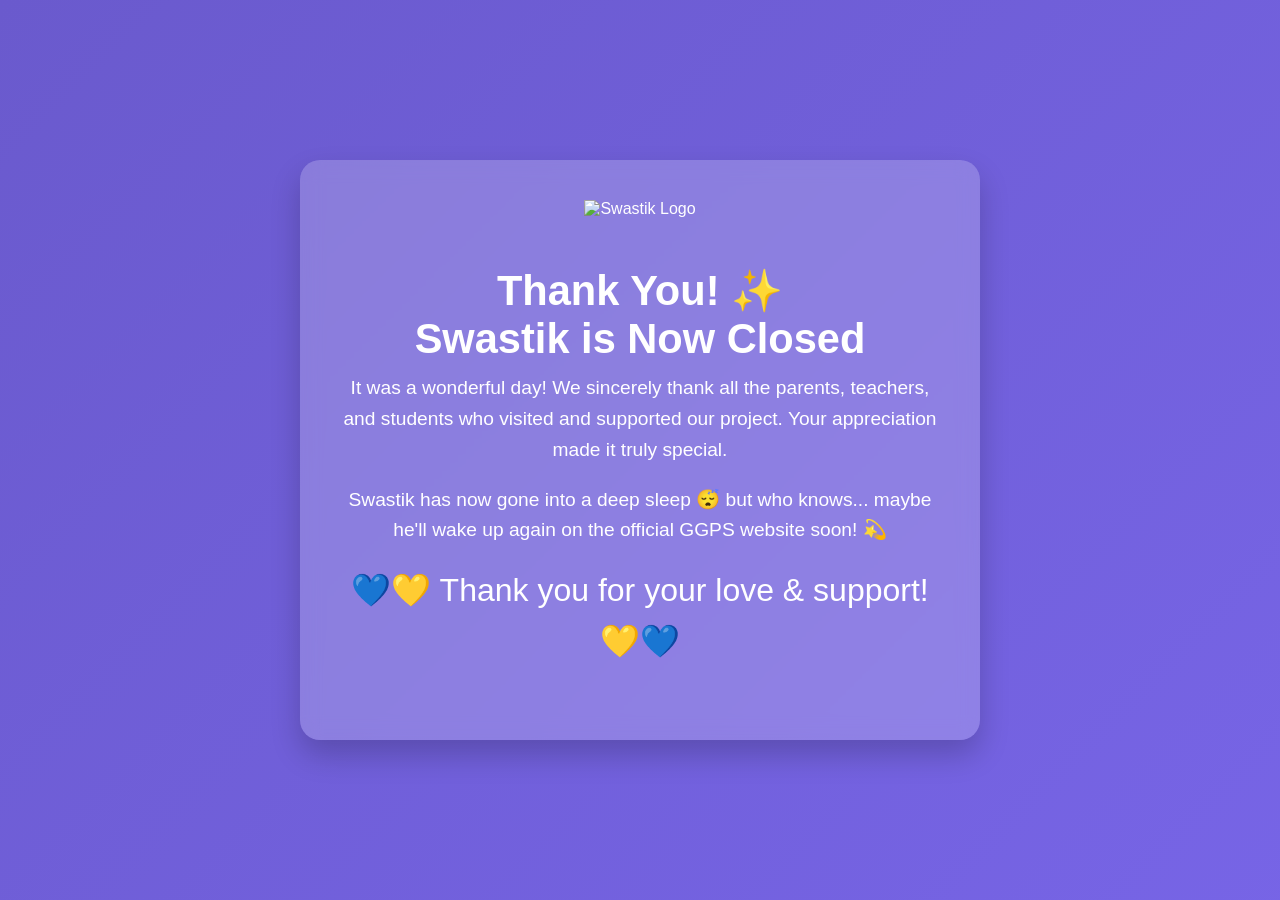
==== commit 1d67aeee: "Rename closing.html to index.html" ====
--- a/index.html
+++ b/index.html
@@ -1,173 +1,70 @@
 <!DOCTYPE html>
 <html lang="en">
 <head>
-  <meta charset="utf-8" />
-  <meta name="viewport" content="width=device-width, initial-scale=1" />
-  <title>Swsastik • GGPS Sector 5</title>
-  <link rel="icon" type="image/png" sizes="32x32" href="static/Swastik.jpg">
-  <link rel="apple-touch-icon" href="static/Swastik.jpg">
-  <link href="https://fonts.googleapis.com/css2?family=Inter:wght@300;400;600;700&display=swap" rel="stylesheet" />
-  <link rel="stylesheet" href="static/style.css" />
+    <meta charset="UTF-8" />
+    <meta name="viewport" content="width=device-width, initial-scale=1.0" />
+    <title>Swastik Closed</title>
+    <style>
+        body {
+            margin: 0;
+            padding: 0;
+            font-family: "Poppins", sans-serif;
+            background: linear-gradient(135deg, #6a5acd, #7b68ee, #4b79a1, #283e51);
+            background-size: 400% 400%;
+            animation: gradient 12s ease infinite;
+            display: flex;
+            justify-content: center;
+            align-items: center;
+            height: 100vh;
+            text-align: center;
+            color: #fff;
+        }
+
+        @keyframes gradient {
+            0% { background-position: 0% 50%; }
+            50% { background-position: 100% 50%; }
+            100% { background-position: 0% 50%; }
+        }
+
+        .container {
+            background: rgba(255, 255, 255, 0.2);
+            backdrop-filter: blur(10px);
+            border-radius: 20px;
+            padding: 40px;
+            max-width: 600px;
+            box-shadow: 0 15px 30px rgba(0, 0, 0, 0.2);
+        }
+
+        h1 {
+            font-size: 2.6rem;
+            margin-bottom: 10px;
+            font-weight: 700;
+        }
+
+        p {
+            font-size: 1.2rem;
+            margin-top: 10px;
+            line-height: 1.6;
+        }
+
+        .emoji {
+            font-size: 2rem;
+        }
+    </style>
 </head>
-<video autoplay muted loop id="bgVideo">
-  <source src="https://motionbgs.com/media/7362/hydrangeas-rain.960x540.mp4" type="video/mp4">
-</video>
-<video id="lightVideo" class="bg-video light-video" autoplay muted loop playsinline>
-  <source src="https://motionbgs.com/media/8251/dongbaek-egospicebush-limbus-company.960x540.mp4" type="video/mp4">
-</video>
-<body class="dark">
-  <div class="app">
-    <!-- Sidebar -->
-    <aside class="sidebar">
-      <div class="brand">
-        <img src="static/Swastik.jpg" alt="Swastik Logo" class="logo" />
-        <div>
-          <h1>Swastik</h1>
-          <p class="school">GGPS Sector 5</p>
-        </div>
-      </div>
-
-      <div class="quick-actions">
-        <button class="chip" data-q="How to take admission in school?">Admission</button>
-        <button class="chip" data-q="What are the school hours?">School hours</button>
-        <button class="chip" data-q="How to pay fees online?">Fee payment online</button>
-        <button class="chip" data-q="Can you tell me about the infrastructure of GGPS">School infrastructure</button>
-        <button class="chip" data-q="What is the attendance requirement to sit for exams?">Attendance requirement</button>
-      </div>
-      
-
-      <div class="info">
-        <p><strong>Demo tips</strong></p>
-        <ul>
-          <li>Tap mic to speak</li>
-          <li>Try subject queries: Physics, Math, CS</li>
-          <li>Teachers can edit data in <code>data/</code></li>
-        </ul>
-      </div>
-
-      <div class="credits">
-        <small>© 2025 Swastik • All rights reserved</small>
-      </div>
-    </aside>
-
-    <!-- Chat Area -->
-    <main class="chat-area">
-      <!-- Listening Animation -->
-      <div id="listeningAnimation" class="listening-animation" style="display: none;">
-        <div class="glow-ring">
-          <div class="ripple"></div>
-          <div class="ripple"></div>
-        </div>
-      </div>
-
-      <!-- Chat Header -->
-      <header class="chat-header">
-        <div class="header-left">
-          <div class="avatar">
-            <img src="static/Swastik.jpg" alt="Swastik Logo" class="chat-logo" />
-          </div>
-          <div>
-            <div class="name">Swastik</div>
-            <div class="status">GGPS Sector 5 • School Assistant</div>
-          </div>
-        </div>
-        <div class="header-actions">
-          <!-- 🌙 / ☀️ Theme -->
-<button id="themeToggle" class="icon-btn" title="Toggle Theme">
-  <svg id="themeIcon" xmlns="http://www.w3.org/2000/svg" width="22" height="22"
-       viewBox="0 0 24 24" fill="none" stroke="currentColor" stroke-width="2">
-    <circle cx="12" cy="12" r="5"></circle>
-    <line x1="12" y1="1" x2="12" y2="3"></line>
-    <line x1="12" y1="21" x2="12" y2="23"></line>
-    <line x1="4.22" y1="4.22" x2="5.64" y2="5.64"></line>
-    <line x1="18.36" y1="18.36" x2="19.78" y2="19.78"></line>
-    <line x1="1" y1="12" x2="3" y2="12"></line>
-    <line x1="21" y1="12" x2="23" y2="12"></line>
-    <line x1="4.22" y1="19.78" x2="5.64" y2="18.36"></line>
-    <line x1="18.36" y1="5.64" x2="19.78" y2="4.22"></line>
-  </svg>
-</button>
-
-<!-- 🔊 / 🔇 Mute -->
-<button id="muteToggle" class="icon-btn" title="Toggle Mute">
-  <svg id="muteIcon" xmlns="http://www.w3.org/2000/svg" width="22" height="22"
-       viewBox="0 0 24 24" fill="none" stroke="currentColor" stroke-width="2">
-    <polygon points="11 5 6 9 2 9 2 15 6 15 11 19 11 5"></polygon>
-  </svg>
-</button>
-
-<!-- 🎙️ Voice Only Mode -->
-<button id="voiceOnlyToggle" class="icon-btn" title="Voice Only Mode">
-  <svg id="voiceIcon" xmlns="http://www.w3.org/2000/svg" width="22" height="22"
-       viewBox="0 0 24 24" fill="none" stroke="currentColor" stroke-width="2">
-    <path d="M12 1a3 3 0 0 0-3 3v8a3 3 0 0 0 6 0V4a3 3 0 0 0-3-3z"/>
-    <path d="M19 10v2a7 7 0 0 1-14 0v-2"/>
-    <line x1="12" y1="19" x2="12" y2="23"/>
-    <line x1="8" y1="23" x2="16" y2="23"/>
-  </svg>
-</button>
-
-          <select id="languageToggle" title="Choose language">
-            <option value="auto" lang="en">Auto Detect</option>
-            <option value="en" lang="en">English</option>
-            <option value="hi" lang="hi">Hindi</option>
-          </select>
-        </div>
-      </header>
-      <!-- 🎙️ Wake Mic Button (Voice-Only Mode) -->
-       <button id="wakeMicButton" class="wake-mic" title="Tap to wake Swastik">
-        <svg xmlns="http://www.w3.org/2000/svg" width="42" height="42" viewBox="0 0 24 24" fill="none" stroke="currentColor" stroke-width="2.2" stroke-linecap="round" stroke-linejoin="round">
-          <path d="M12 1a3 3 0 0 0-3 3v8a3 3 0 0 0 6 0V4a3 3 0 0 0-3-3z"/>
-          <path d="M19 10v2a7 7 0 0 1-14 0v-2"/>
-          <line x1="12" y1="19" x2="12" y2="23"/>
-          <line x1="8" y1="23" x2="16" y2="23"/>
-        </svg>
-      </button>
-
-      <!-- Chat Messages -->
-      <section id="chat" class="chat"></section>
-
-      <!-- Composer Wrapper -->
-      <div class="composer-container">
-        <div class="composer">
-          <button id="mic" class="icon-btn" title="Voice input" role="button">
-            <svg class="mic-icon" xmlns="http://www.w3.org/2000/svg" width="24" height="24"
-            viewBox="0 0 24 24" fill="none" stroke="currentColor" stroke-width="2"
-            stroke-linecap="round" stroke-linejoin="round">
-            <path d="M12 1a3 3 0 0 0-3 3v8a3 3 0 0 0 6 0V4a3 3 0 0 0-3-3z"></path>
-            <path d="M19 10v2a7 7 0 0 1-14 0v-2"></path>
-            <line x1="12" y1="19" x2="12" y2="23"></line>
-            <line x1="8" y1="23" x2="16" y2="23"></line>
-          </svg>
-
-          </button>
-          <span id="mic-status" class="mic-status"></span>
-          <input id="msg" type="text" placeholder="Ask Swastik about classes, timetable or school rules" autocomplete="off" />
-          <button id="send" class="send-btn" role="button">Send</button>
-        </div>
-      </div>
-    </main>
-  </div>
-  <!-- Legal Footer -->
-<footer style="
-    width: 100%;
-    padding: 15px;
-    text-align: center;
-    margin-top: 40px;
-    font-size: 14px;
-    color: #fff;
-    opacity: 0.85;
-">
-    © 2025 Swastik • All Rights Reserved  
-    <br>
-    <a href="https://abhiraj1121.github.io/ai-tc/"
-       target="_blank"
-       style="color:#8fd3ff; text-decoration:none;">
-        Privacy Policy • Terms & Conditions
-    </a>
-</footer>
-
-<!-- Script -->
-<script src="static/script.js"></script>
+<body>
+    <div class="container">
+        <img src="swastik_logo.png" alt="Swastik Logo" style="width:120px; margin-bottom:20px;" />
+        <h1>Thank You! ✨<br>Swastik is Now Closed</h1>
+        <p>
+            It was a wonderful day! We sincerely thank all the parents, teachers, and students
+            who visited and supported our project. Your appreciation made it truly special.
+        </p>
+        <p>
+            Swastik has now gone into a deep sleep 😴 but who knows... maybe he'll wake up again
+            on the official GGPS website soon! 💫
+        </p>
+        <p class="emoji">💙💛 Thank you for your love & support! 💛💙</p>
+    </div>
 </body>
 </html>
